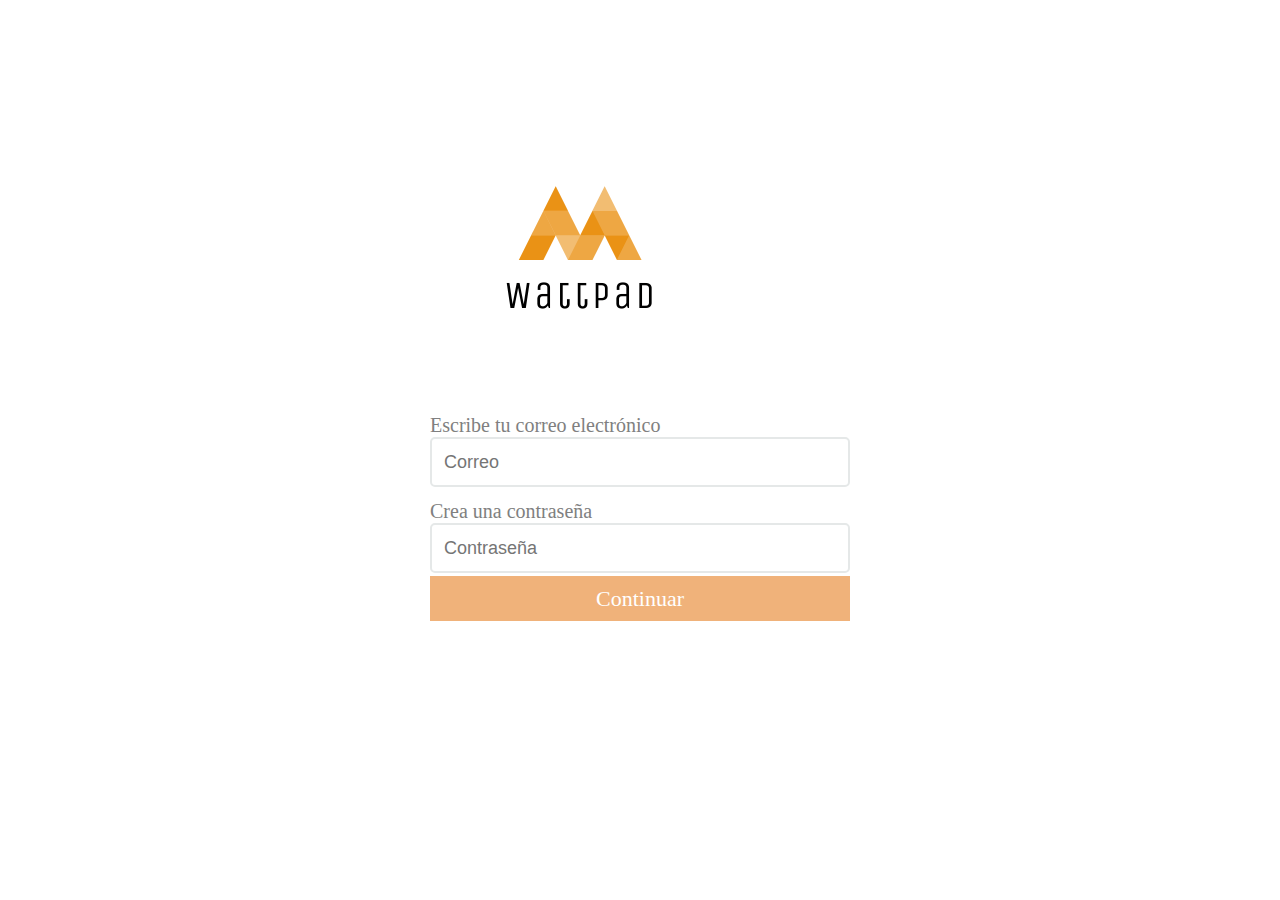
==== src/HTML/suscribirse.html @ 18001d0e "Validacion de tarjeta completa" ====
<!DOCTYPE html>
<html lang="es">
<head>
    <meta charset="UTF-8">
    <meta name="viewport" content="width=device-width, initial-scale=1.0">
    <title>Suscríbete!</title>
    <link rel="stylesheet" href="../CSS/suscribirse.css" />
</head>
<body>
    <header></header>
    <main>
        <form action="">
            <figure>
                <img src="../Images/logo_transparent.png" alt="logo">
            </figure>
            <label for="correo">
                <span>Escribe tu correo electrónico</span>
                <input type="email" id="correo" name="correo" placeholder="Correo" required/>
            </label>
            <label for="clave">
                <span>Crea una contraseña</span>
                <input type="password" id="clave" name="clave" placeholder="Contraseña" required/>
            </label>
            <a type="submit" class="btn-continuar" href="../HTML/tarjeta.html">Continuar</a>
        </form>
    </main>
    <footer></footer>
    <script src="../JS/index.js" type="module"></script>
</body>
</html>
---- src/CSS/suscribirse.css ----
*{
    margin: 0;
    padding: 0;
    box-sizing: border-box;
}

body{
    background: url(../images/fondo-me.jpg) no-repeat center center fixed;
    -webkit-background-size: cover;
    -moz-background-size: cover;
    -o-background-size: cover;
    background-size: cover;
}

main{
    width: 100%;
    max-width: 1000px;
    padding: 40px 20px;
    margin: auto;
    display: flex; /* Para trabajar todos elementos hijos */
    flex-direction: column; /* Colocarlos en formato de columna */
    align-items: center; /* Centrar de forma horizontal */
}

form{ /* Form reemplaza a la class formulario-tarjeta */
    width: 50%;
    max-width: 700px;
    padding: 150px 30px 30px 30px;
    border-radius: 10px;
    position: relative;
    top: -80px;
}

form label{
    display: block;
    color: grey;
    margin-bottom: 3px;
    font-size: 20px;
}

form input{
    border: 2px solid #E5E8E8;
    font-size: 18px;
    height: 50px;
    width: 100%;
    padding: 5px 12px;
    transition: .3s ease all;
    border-radius: 5px;
    margin-bottom: 10px;
}

form input:hover{
    border: 2px solid #AEB6BF;
}

img{
    width: 100%;
    height: 100%;
    max-width: 300px;
}

form .btn-continuar{
    border: none;
    margin-bottom: 3px;
    padding: 10px 166px;
    font-size: 22px;
    color: white;
    background: #F0B27A;
    cursor: pointer;
    text-decoration: none;
}

form .btn-continuar:hover{
    background: #EB984E;
}
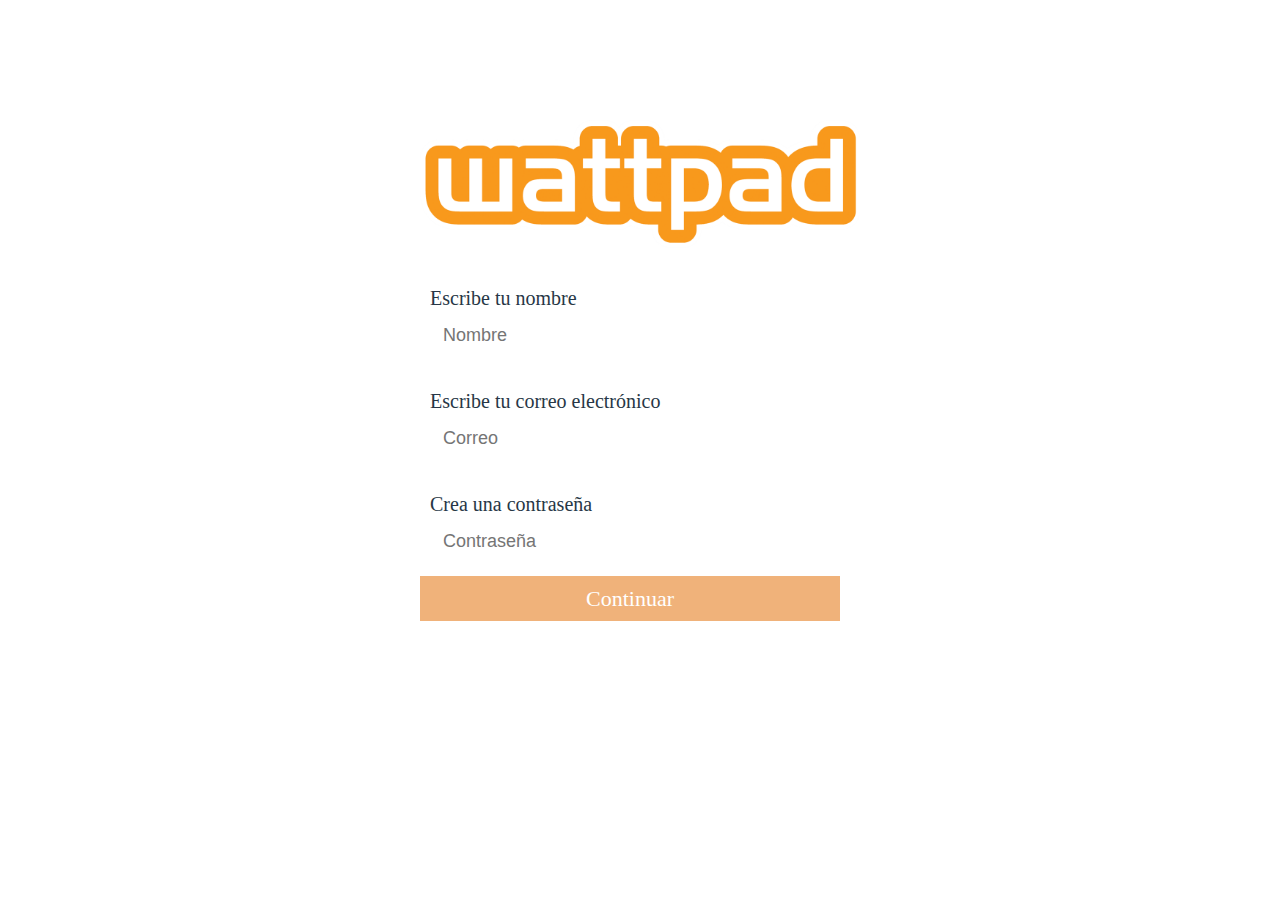
==== commit e268dcf9: "Documentar README" ====
--- a/src/HTML/suscribirse.html
+++ b/src/HTML/suscribirse.html
@@ -11,8 +11,12 @@
     <main>
         <form action="">
             <figure>
-                <img src="../Images/logo_transparent.png" alt="logo">
+                <img src="../Images/wattpad.png" alt="logo">
             </figure>
+            <label for="nombre">
+                <span>Escribe tu nombre</span>
+                <input type="text" id="nombre" name="nombre" placeholder="Nombre" required/>
+            </label>
             <label for="correo">
                 <span>Escribe tu correo electrónico</span>
                 <input type="email" id="correo" name="correo" placeholder="Correo" required/>
--- a/src/CSS/suscribirse.css
+++ b/src/CSS/suscribirse.css
@@ -13,9 +13,6 @@
 }
 
 main{
-    width: 100%;
-    max-width: 1000px;
-    padding: 40px 20px;
     margin: auto;
     display: flex; /* Para trabajar todos elementos hijos */
     flex-direction: column; /* Colocarlos en formato de columna */
@@ -24,7 +21,7 @@
 
 form{ /* Form reemplaza a la class formulario-tarjeta */
     width: 50%;
-    max-width: 700px;
+    max-width: 500px;
     padding: 150px 30px 30px 30px;
     border-radius: 10px;
     position: relative;
@@ -33,30 +30,41 @@
 
 form label{
     display: block;
-    color: grey;
-    margin-bottom: 3px;
+    color: #273746;
+    font-weight: 500;
     font-size: 20px;
+    padding: 10px;
+    cursor: pointer;
 }
 
 form input{
-    border: 2px solid #E5E8E8;
+    width: 100%;
+    background: white;
+    border: 3px solid transparent;
     font-size: 18px;
     height: 50px;
-    width: 100%;
-    padding: 5px 12px;
+    padding: 0 40px 0 10px;
     transition: .3s ease all;
     border-radius: 5px;
     margin-bottom: 10px;
 }
 
-form input:hover{
-    border: 2px solid #AEB6BF;
+form input:focus{
+    border: 4px solid #CA6F1E;
+    outline: none;
+    box-shadow: 3px 0px 30px rgba(163,163,163,0.4);
 }
 
+/* form input:hover{
+    border: 2px solid #AEB6BF;
+} */
+
 img{
+    position: relative;
+    margin-top: 50px;
+    margin-bottom: 25px;
     width: 100%;
     height: 100%;
-    max-width: 300px;
 }
 
 form .btn-continuar{
